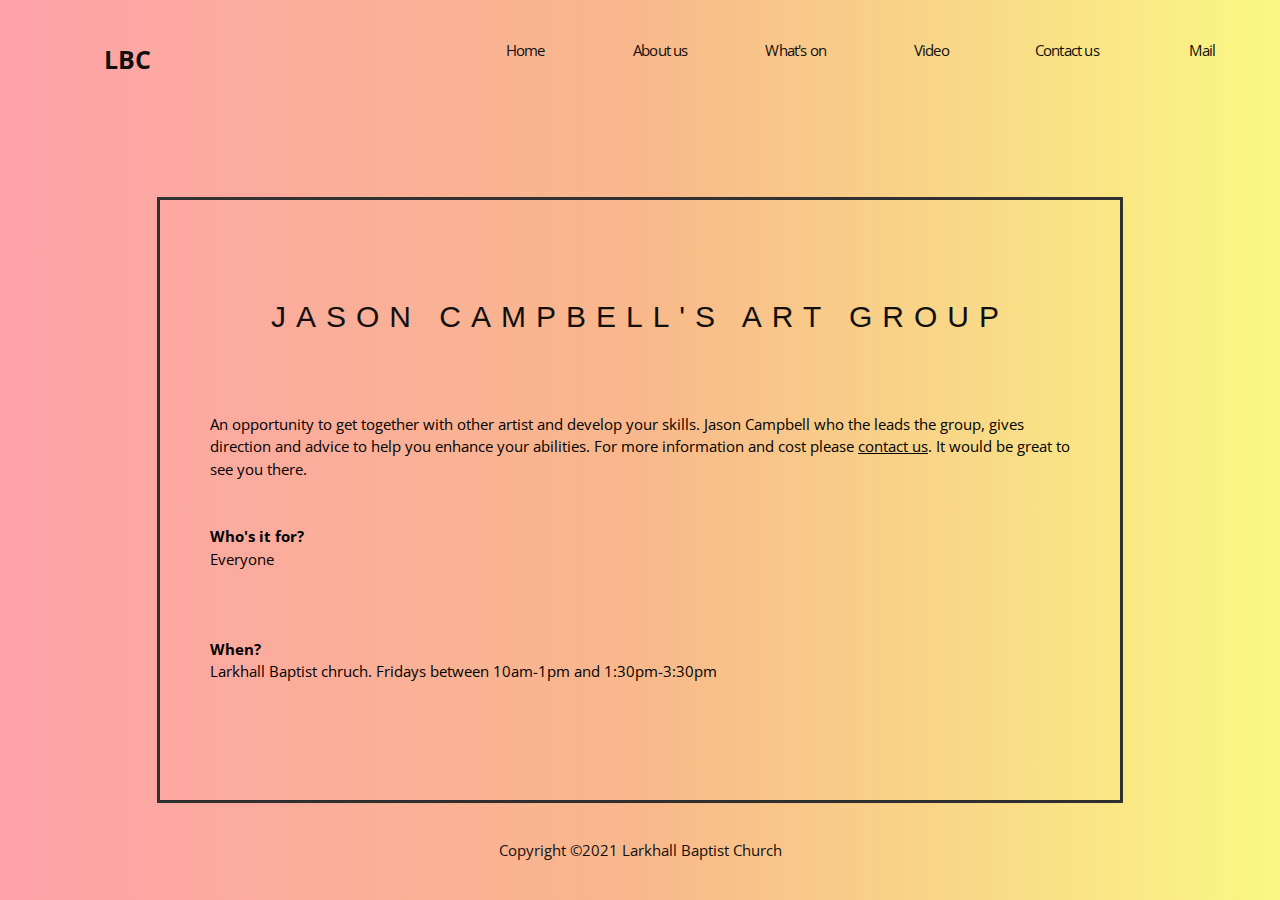
==== art.html @ 00bdfe1c "Add files via upload" ====
<!DOCTYPE html>
<html>
<head>
  <title>Larkhall Baptist Church</title>
  <link rel="stylesheet" href="style_details_page.css">
  <link rel="preconnect" href="https://fonts.gstatic.com">
  <link href="https://fonts.googleapis.com/css2?family=Open+Sans:wght@300;600&display=swap" rel="stylesheet">
  <link rel="stylesheet" href="https://www.w3schools.com/w3css/4/w3.css">
<link rel="stylesheet" href="https://cdnjs.cloudflare.com/ajax/libs/font-awesome/4.7.0/css/font-awesome.min.css">
  <meta name="viewport" content="width=device-width, initial-scale=1">
</head>

<body>
  <header>
    <div class='nav'>
    <div class='left'>
      <h1><a href='index.html'>LBC</a></h1>
    </div>
    <div class='right'>
      <div class='right-left'></div>
      <div class='right-right'>
        <a href='index.html'>Home</a>
        <a href='index.html#about'>About us</a>
        <a href='index.html#events'>What's on</a>
        <a href='index.html#video'>Video</a>
        <a href='index.html#contact'>Contact us</a>
        <a href='http://mail.larkhallbaptist.org.uk/' target="_blank">Mail</a>
      </div>
    </div>
  </div>
  </header>

  <div class='homepage-content-clubs'>
    <div class='homepage-content-clubs-main'>
      <div class='clubs-cards-text-box'>
      <h1>Jason Campbell's Art Group</h1>
      <p>
An opportunity to get together with other artist and develop your skills.
Jason Campbell who the leads the group, gives direction and advice to help you
enhance your abilities.  For more information and cost please <a href='index.html/contact'>contact us</a>.
It would be great to see you there.</p>
    <p><strong>Who's it for?</strong><br>Everyone</p>
    <p><strong>When?</strong><br>
    Larkhall Baptist chruch. Fridays between 10am-1pm and 1:30pm-3:30pm</p>
      </div>
    </div>
  </div>

  <footer>
    <p>Copyright ©2021 Larkhall Baptist Church</p>
  </footer>
</body>
</html>
---- style_details_page.css ----
* {
  margin: 0 0;
  width: 100%;
  height: 100%;
  font-family: 'Open Sans', sans-serif;
}

html {
  scroll-behavior: smooth;
}


/** NAV BAR **/

header {
  display: flex;
  height: 100px;
  position: absolute;
  border-radius: 0 0 10px 10px;
}

.nav{
  display: flex;
}

.left {
  width: 25%;
  display: flex;
}

.left a {
  color: #120f0f;
  font-size: 25px;
  font-weight: bold;
  display: flex;
  justify-content: center;
  align-items: center;
  text-decoration: none;

}

.right {
  display: flex;
  margin-right: 10px;
}

.right-left {
  width: 25%;
  display: flex;
}

.right-right {
  display: flex;
}

.right-right a {
  display: flex;
  align-items: center;
  justify-content: space-around;
  text-decoration: none;
  color: #120f0f;
  letter-spacing: -0.8px;
}

.right-right a:hover{
  color:black;
  transform: scale(1.1);
}


/** NAV BAR END **/

/** CLUBS **/


.homepage-content-clubs {
  height: 800px;
  display: flex;
  background: linear-gradient(
       90deg,
       RGB(254, 163, 170),
       RGB(248, 184, 139),
       RGB(250, 248, 132)
   );
}


.homepage-content-clubs-main {
  display: flex;
  flex-direction: column;
  justify-content: center;
  align-items:center;
  width: 100%;
  height: 100%;
  margin-top: 100px;
}

@media (max-width: 700px){
.homepage-content-clubs h1 {
  display: flex;
  justify-content: center;
  align-items: center;
  color: #120f0f;
  text-transform: uppercase;
  letter-spacing: 10px;
  margin-bottom: 40px;
  font-size: 20px;
}}

@media (min-width: 700px){
.homepage-content-clubs h1 {
  display: flex;
  justify-content: center;
  align-items: center;
  color: #120f0f;
  text-transform: uppercase;
  letter-spacing: 10px;
  margin-bottom: 40px;
  font-size: 30px;
}}

.clubs-cards-box {
  display: flex;
  justify-content: center;
  align-items: flex-start;
  flex-wrap: wrap;
  box-shadow: rgba(0, 0, 0, 0.16) 0px 1px 4px, rgb(51, 51, 51) 0px 0px 0px 3px;
}

@media (min-width: 700px){
.clubs-cards-text-box {
    display: flex;
    flex-direction: column;
    width: 75%;
    justify-content: center;
    align-items: center;
    height: 600px;
    margin: 50px;
    padding: 50px;
    box-shadow: rgba(0, 0, 0, 0.16) 0px 1px 4px, rgb(51, 51, 51) 0px 0px 0px 3px;
  }

}


@media (max-width: 700px){
.clubs-cards-text-box {
    display: flex;
    flex-direction: column;
    width: 75%;
    font-size: 10px;
    justify-content: center;
    align-items: center;
    height: 600px;
    margin: 30px;
    padding: 30px;
    box-shadow: rgba(0, 0, 0, 0.16) 0px 1px 4px, rgb(51, 51, 51) 0px 0px 0px 3px;

  }
}

@media (min-width: 700px){
.clubs-cards h4{
  display: flex;
  justify-content: center;
  align-items: center;
  font-size: 15px;
  flex-wrap: wrap;
  color: #120f0f;
  height: 20%;
}}

@media (max-width: 700px){
.clubs-cards h4{
  display: flex;
  justify-content: center;
  align-items: center;
  font-size: 15px;
  flex-wrap: wrap;
  color: #120f0f;
  width: 100px;
}}

.clubs-cards p{
  display: flex;
  justify-content: center;
  align-items: center;
  font-size: 14px;
  flex-wrap: wrap;
  color: #120f0f;
  width: 100px;
}

@media (max-width: 700px) {
  .clubs-cards {
      background-color:  white;
      display: flex;
      justify-content: center;
      align-items: center;
      flex-direction: column;
      width: 120px;
      height: 150px;
      margin-left: 10px;
      margin-right: 10px;
      border-radius: 5px;

  }
}

@media (min-width: 700px) {
  .clubs-cards {
      background-color:  white;
      display: flex;
      justify-content: center;
      align-items: center;
      flex-direction: column;
      width: 150px;
      height: 150px;
      margin-left: 10px;
      margin-right: 10px;
      border-radius: 5px;

  }
}

.clubs-cards a{
  color: #120f0f;
  display: flex;
  justify-content: center;
  align-items: center;
}


/** CLUBS ON END **/




/** Footer **/

footer {
  height: 100px;
  background: linear-gradient(
       90deg,
       RGB(254, 163, 170),
       RGB(248, 184, 139),
       RGB(250, 248, 132)
   );
  display: flex;

}

footer p {
  display: flex;
  align-items: center;
  justify-content: center;
  color: #120f0f;
}


/** Footer END **/
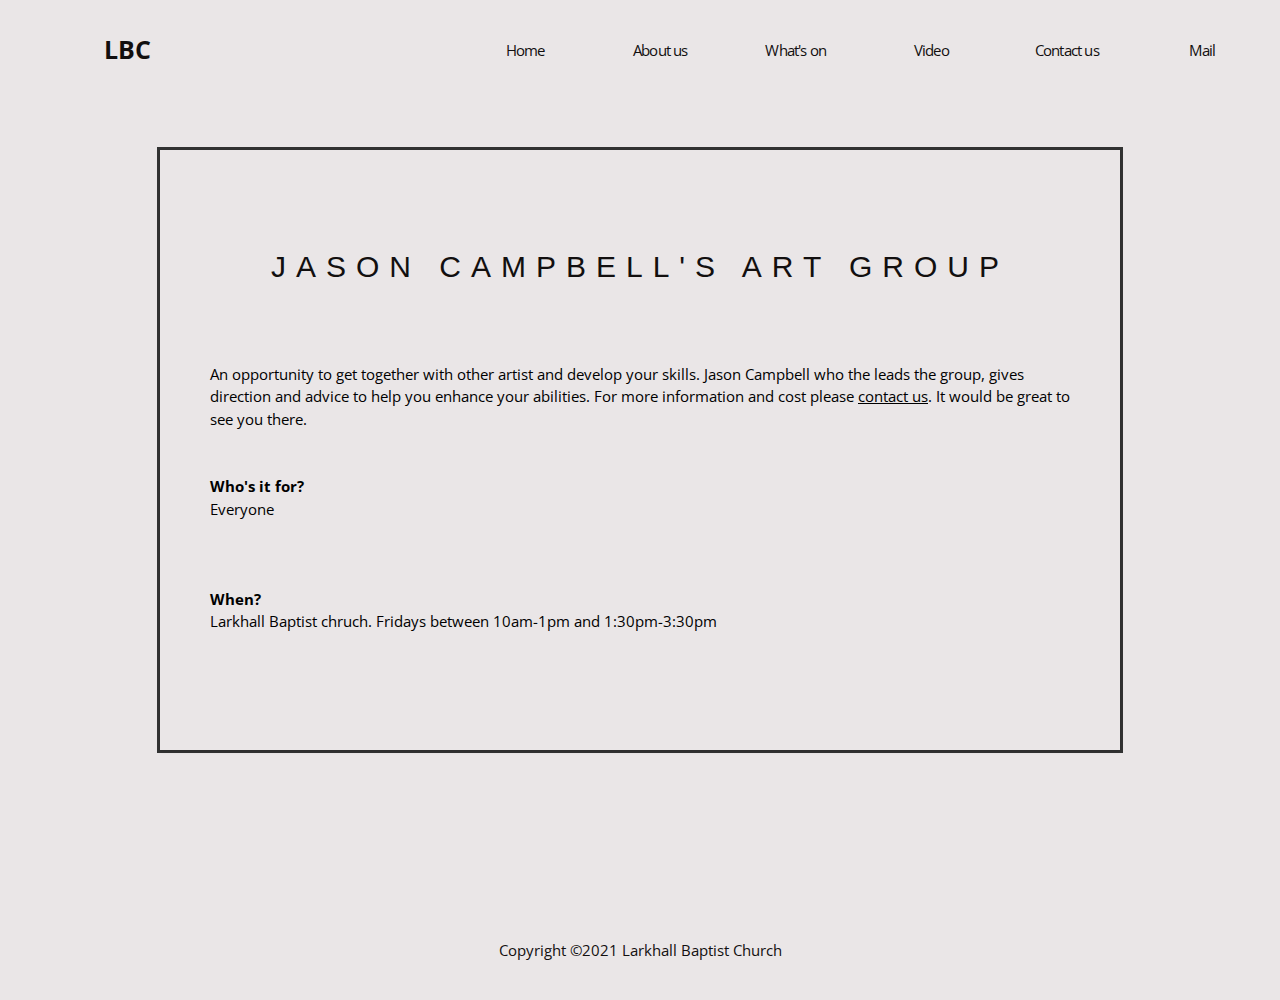
==== commit e76c7e14: "Add files via upload" ====
--- a/art.html
+++ b/art.html
@@ -8,14 +8,15 @@
   <link rel="stylesheet" href="https://www.w3schools.com/w3css/4/w3.css">
 <link rel="stylesheet" href="https://cdnjs.cloudflare.com/ajax/libs/font-awesome/4.7.0/css/font-awesome.min.css">
   <meta name="viewport" content="width=device-width, initial-scale=1">
+  <link rel="shortcut icon" href="single_cross.png" />
 </head>
 
 <body>
   <header>
     <div class='nav'>
-    <div class='left'>
-      <h1><a href='index.html'>LBC</a></h1>
-    </div>
+      <div class='left'>
+        <a href='index.html'>LBC</a>
+      </div>
     <div class='right'>
       <div class='right-left'></div>
       <div class='right-right'>
--- a/style_details_page.css
+++ b/style_details_page.css
@@ -16,7 +16,6 @@
   display: flex;
   height: 100px;
   position: absolute;
-  border-radius: 0 0 10px 10px;
 }
 
 .nav{
@@ -74,14 +73,9 @@
 
 
 .homepage-content-clubs {
-  height: 800px;
-  display: flex;
-  background: linear-gradient(
-       90deg,
-       RGB(254, 163, 170),
-       RGB(248, 184, 139),
-       RGB(250, 248, 132)
-   );
+  height: 100%;
+  display: flex;
+  background-color: #eae6e7;
 }
 
 
@@ -91,8 +85,6 @@
   justify-content: center;
   align-items:center;
   width: 100%;
-  height: 100%;
-  margin-top: 100px;
 }
 
 @media (max-width: 700px){
@@ -240,12 +232,7 @@
 
 footer {
   height: 100px;
-  background: linear-gradient(
-       90deg,
-       RGB(254, 163, 170),
-       RGB(248, 184, 139),
-       RGB(250, 248, 132)
-   );
+  background-color: #eae6e7;
   display: flex;
 
 }
@@ -257,5 +244,11 @@
   color: #120f0f;
 }
 
+@media (max-width: 1000px) {
+footer p {
+  font-size: 8px;
+}
+
+
 
 /** Footer END **/
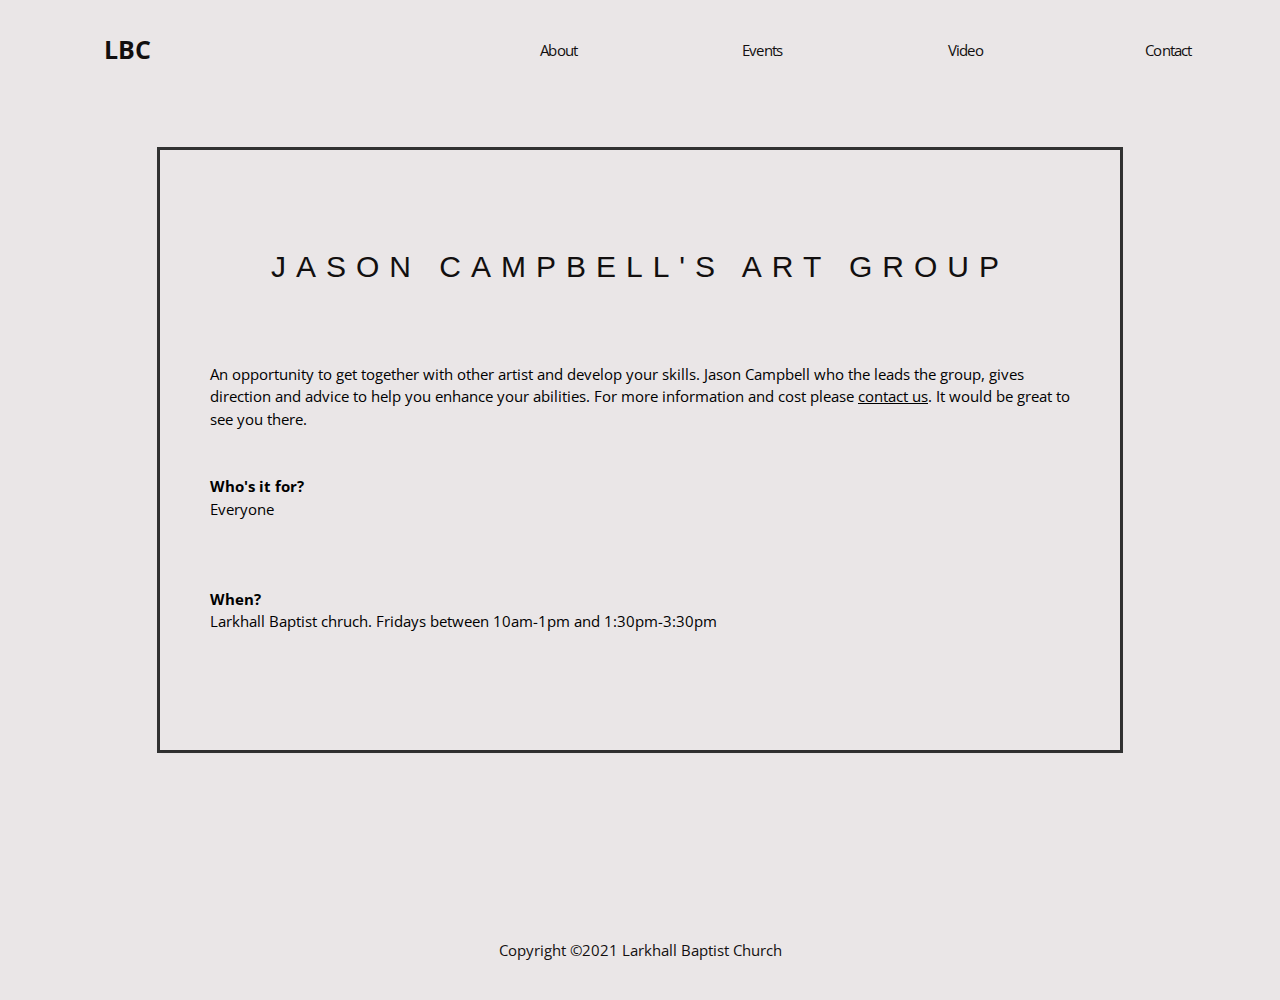
==== commit 5c0c3d9c: "Add files via upload" ====
--- a/art.html
+++ b/art.html
@@ -17,17 +17,15 @@
       <div class='left'>
         <a href='index.html'>LBC</a>
       </div>
-    <div class='right'>
-      <div class='right-left'></div>
-      <div class='right-right'>
-        <a href='index.html'>Home</a>
-        <a href='index.html#about'>About us</a>
-        <a href='index.html#events'>What's on</a>
-        <a href='index.html#video'>Video</a>
-        <a href='index.html#contact'>Contact us</a>
-        <a href='http://mail.larkhallbaptist.org.uk/' target="_blank">Mail</a>
+      <div class='right'>
+        <div class='right-left'></div>
+        <div class='right-right'>
+          <a href='index.html#about'>About</a>
+          <a href='index.html#events'>Events</a>
+          <a href='index.html#video'>Video</a>
+          <a href='index.html#contact'>Contact</a>
+        </div>
       </div>
-    </div>
   </div>
   </header>
 
